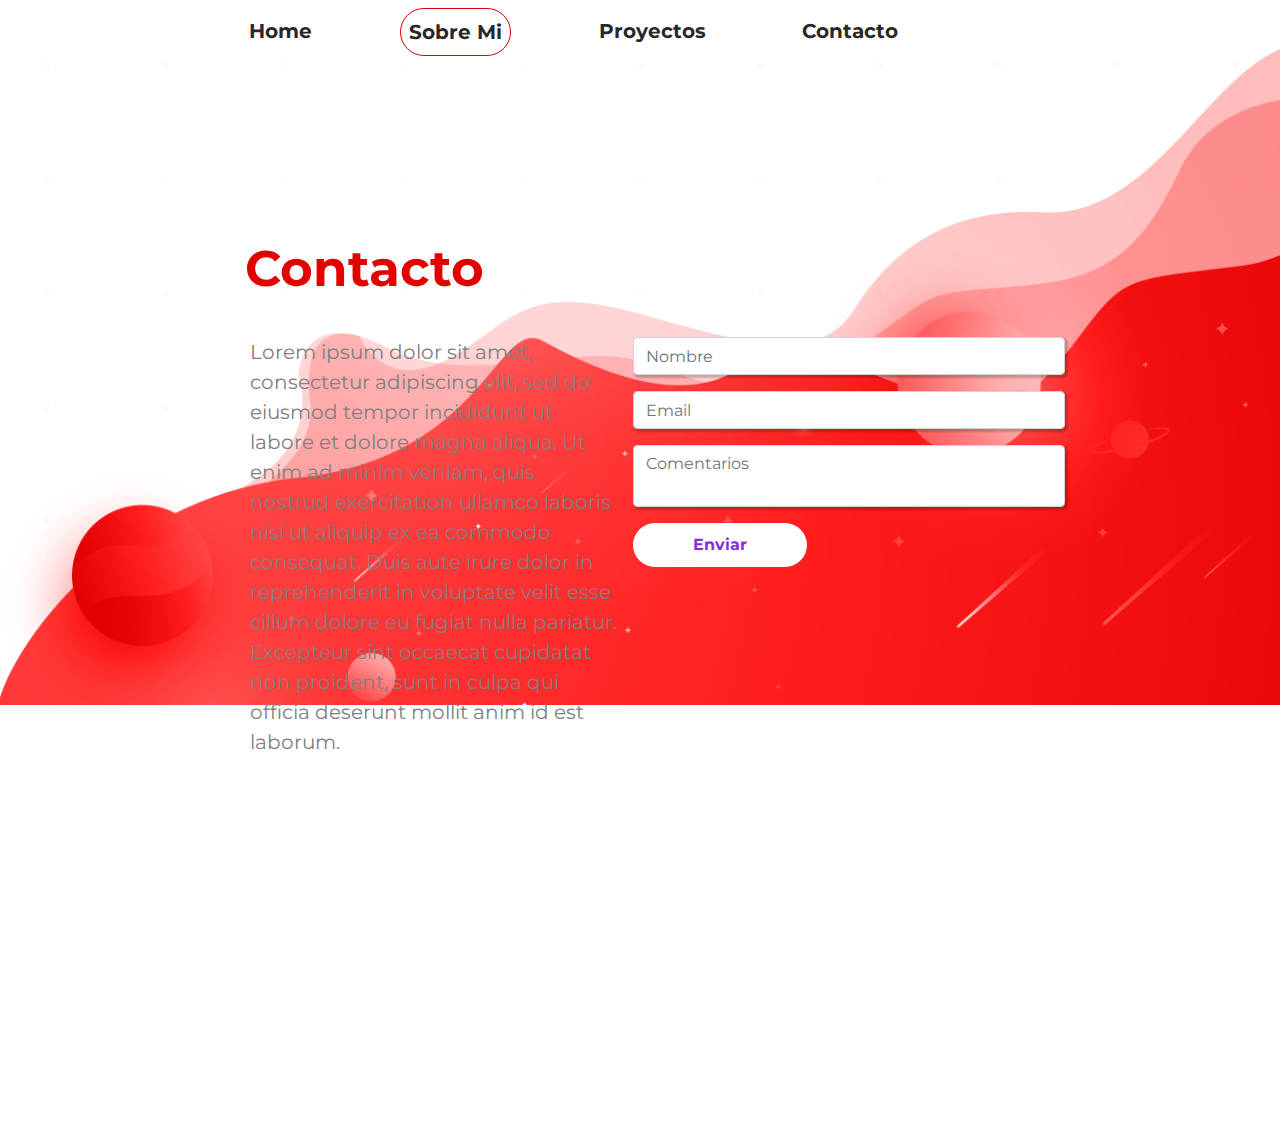
==== contacto.html @ 52be8b6c "configuracion inicial" ====
<!DOCTYPE html>
<html lang="es">

<head>
    <meta charset="UTF-8">
    <meta name="viewport" content="width=device-width, initial-scale=1.0">
    <title>Contacto</title>
    <link rel="stylesheet" href="css/fontawesome/css/all.min.css">
    <link rel="stylesheet" href="css/fontawesome/css/fontawesome.min.css">
    <link rel="stylesheet" href="css/bootstrap/css/bootstrap.min.css">
    <link href="https://fonts.googleapis.com/css2?family=Montserrat&display=swap" rel="stylesheet">
    <link rel="stylesheet" href="css/estilos.css">
    <script src="css/bootstrap/js/bootstrap.min.js"></script>
    <script src="js/jquery-3.5.1.min.js"></script>
    <script src="css/bootstrap/js/bootstrap.bundle.min.js"></script>

</head>

<!--Barra de Navegacion-->

<body id="contacto">
    <header>
        <div class="container">
            <nav class="navbar navbar-expand-sm">
                <button class="navbar-toggler" type="button" data-toggle="collapse" data-target="#navbarsExampleDefault"
                    aria-controls="navbarsExampleDefault" aria-expanded="false" aria-label="Toggle navigation">
                    <span class="navbar-toggler-icon"></span>
                </button>
                <div class="collapse navbar-collapse" id="navbarsExampleDefault">
                    <ul class="navbar-nav mr-auto">
                        <li class="nav-item">
                            <a class="nav-link" href="index.html">Home</a>
                        </li>
                        <li class="nav-item">
                            <a class="nav-link active" href="sobre-mi.html">Sobre Mi</a>
                        </li>
                        <li class="nav-item">
                            <a class="nav-link" href="proyectos.html">Proyectos</a>
                        </li>
                        <li class="nav-item">
                            <a class="nav-link" href="contacto.html">Contacto</a>
                        </li>
                    </ul>
                </div>
                <div class="form-inline my-2 my-lg-0 cv">
                    <a href="">Descargar mi CV</a>
                </div>
            </nav>
        </div>
    </header>

    <!--Titulo Contacto-->
    <main>
        <div class="container">
            <div class="row">
                <div class="col-12">
                    <h1>Contacto</h1>
                </div>
            </div>
        </div>

        <!--Contenido neto de la pagina-->
        <div class="row">
            <div class="col-sm-6 col-12">
                <p>Lorem ipsum dolor sit amet, consectetur adipiscing elit, sed do eiusmod tempor incididunt ut
                    labore et dolore magna aliqua. Ut enim ad minim veniam, quis nostrud exercitation ullamco
                    laboris nisi ut aliquip ex ea commodo consequat. Duis aute irure dolor in reprehenderit in
                    voluptate velit esse cillum dolore eu fugiat nulla pariatur. Excepteur sint occaecat cupidatat
                    non proident, sunt in culpa qui officia deserunt mollit anim id est laborum.</p>
            </div>
            <div class="row">
                <div class="col-sm-6 col-12">
                    <form action="" method="POST">
                        <div class="mb-3">
                            <input type="text" id="txtNombre" name="txtNombre" id="txtNombre" class="form-control sombra"
                                placeholder="Nombre" required>
                        </div>
                        <div class="mb-3">
                            <input type="email" id="txtCorreo" name="txtCorreo" id="txtCorreo" class="form-control sombra"
                                placeholder="Email" required>
                        </div>
                        <div class="mb-3">
                            <textarea name="txtMensaje" id="txtMensaje" placeholder="Comentarios"
                                class="form-control sombra"></textarea>
                        </div>
                    </form>
                    <div class="text-right">
                        <button type="submit" value="ENVIAR" class="btn boton">Enviar</button>
                    </div>
                </div>
            </div>
        </div>
    </main>
    <footer>
        <div class="container bot">
            <div class="row">
                <div class="col-3">
                    <a class="contact" href="https://guithub.com" target="_blank"><i class="fab fa-github"></i></a>
                    <a class="contact" href="https://linkedin.com" target="_blank"><i class="fab fa-linkedin"></i></a>
                </div>
                <div class="col-3">
                    <a class="contact" href="https://depcsuite.com.ar" title="DePcsuite">Patrocinador DePcsuite</a>
                </div>
                <div class="col-3">
                    <a class="contact" href="mailto:rodrigo1998.rz@gmail.com">rodrigo1998.rz@gmail.com</a>
                </div>
                <div class="col-3 text-right">
                    <a href="https://api.whatsapp.com/send?phone=541168165044" target="_blank" title="Whatsapp" class="whatsapp"><img src="../portfolio/images/Whatsapp.png"></a>
                </div>
            </div>
        </div>
    </footer>
</body>
</html>
---- css/estilos.css ----
h1{
    color: #E20000;
    font-weight:bolder;
    margin-left: 20px;
    padding: 175px 0px 30px 0px;
    font-size: 50px;
}

.row{
    margin-right: auto;
}

.bot{
margin-left: auto;
padding: 300px 0px 10px 0px;
}

a{
    text-decoration: underline none;
}
#contacto{
    background-image: url("../images/contacto-fondo.png");
    background-size: 100%;
    background-repeat: no-repeat;
}
a:hover{
    text-decoration: underline #E20000;
    color: white;
}

p{
    color: gray;
    margin-left: 250px;
    font-size: 20px;
}

body{
    font-family: 'Montserrat', sans-serif;
}

nav .nav-link{
    color: #282828;
}

.nav-link:hover{
    background-color: #E20000;
    color: white;
    border-radius: 20px;
}

nav .active{
    border: 1px solid #E20000;
    border-radius: 30px;
}

.nav-item{
    padding: 0px 80px 0px 0px;
}


.navbar-nav{
    font-size: 20px;
    font-weight: bolder;
}

.whatsapp{
    position: fixed 20px;
}


.form-control{
    width: 400%;
}

.sombra{
    box-shadow: 2px 2px 2px 1px rgba(0, 0, 0, 0.2);
}

.cv{
    color: #E20000;
    border: #E20000 solid;
    border-radius: 20px;
    background-color: #E20000;
    font-weight: bolder;
    margin-right: -180px;
}

.boton{
    color: blueviolet;
    background-color: white;
    border: 1px;
    border-radius: 100px;
    padding: 10px 60px;
    font-weight: bolder;
}

.container{
    margin-left: 210px;
    margin-right:auto;
}


textarea{
    resize: none;
}

i{
    font-size: 40px;
}

.mi{
    color: #E20000;
}

.contact{
    color: white
}

#sobre-mi{
    background-image: url("../images/sobre-mi-fondo.png");
    background-size: 100%;
    background-repeat: no-repeat;
    background-color: #E20000;
}

.en-linea{
display: flex;
}

.tecnologias{
    background-color: white;
}

.fondo-rojo{
 background-color: #E20000;
 background-size: 100%;
 margin-left: 0px;
 margin-right: 0px ;
}
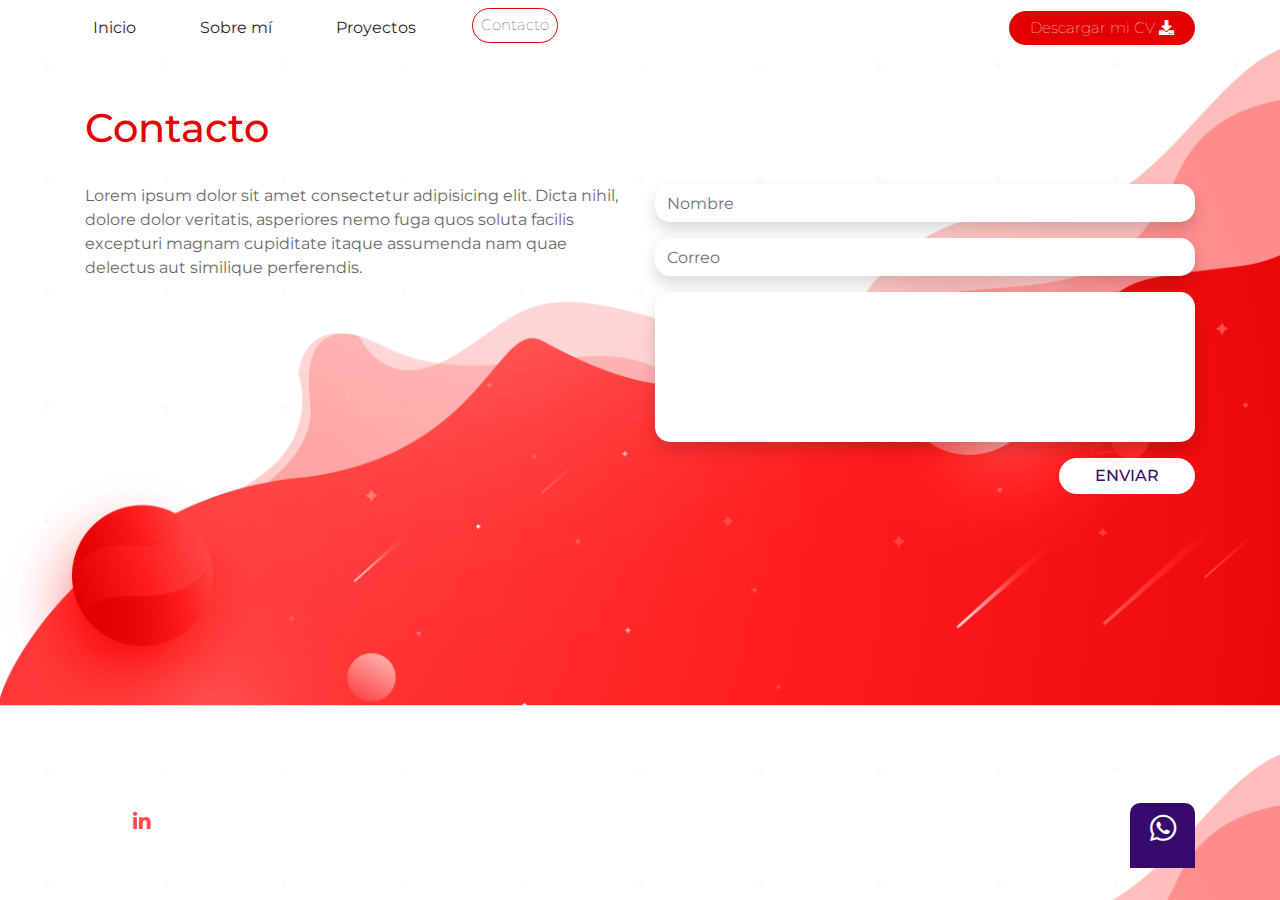
==== commit f83e1c15: "Arreglos" ====
--- a/contacto.html
+++ b/contacto.html
@@ -8,107 +8,94 @@
     <link rel="stylesheet" href="css/fontawesome/css/all.min.css">
     <link rel="stylesheet" href="css/fontawesome/css/fontawesome.min.css">
     <link rel="stylesheet" href="css/bootstrap/css/bootstrap.min.css">
-    <link href="https://fonts.googleapis.com/css2?family=Montserrat&display=swap" rel="stylesheet">
+    <link href="https://fonts.googleapis.com/css2?family=Montserrat:wght@100,200,300,400,500,600,700,800.900&display=swap" rel="stylesheet">
     <link rel="stylesheet" href="css/estilos.css">
     <script src="css/bootstrap/js/bootstrap.min.js"></script>
     <script src="js/jquery-3.5.1.min.js"></script>
     <script src="css/bootstrap/js/bootstrap.bundle.min.js"></script>
-
 </head>
-
-<!--Barra de Navegacion-->
 
 <body id="contacto">
     <header>
         <div class="container">
-            <nav class="navbar navbar-expand-sm">
-                <button class="navbar-toggler" type="button" data-toggle="collapse" data-target="#navbarsExampleDefault"
-                    aria-controls="navbarsExampleDefault" aria-expanded="false" aria-label="Toggle navigation">
-                    <span class="navbar-toggler-icon"></span>
-                </button>
-                <div class="collapse navbar-collapse" id="navbarsExampleDefault">
-                    <ul class="navbar-nav mr-auto">
-                        <li class="nav-item">
-                            <a class="nav-link" href="index.html">Home</a>
-                        </li>
-                        <li class="nav-item">
-                            <a class="nav-link active" href="sobre-mi.html">Sobre Mi</a>
-                        </li>
-                        <li class="nav-item">
-                            <a class="nav-link" href="proyectos.html">Proyectos</a>
-                        </li>
-                        <li class="nav-item">
-                            <a class="nav-link" href="contacto.html">Contacto</a>
-                        </li>
-                    </ul>
+        <nav class="navbar navbar-expand-md px-0">
+            <button class="navbar-toggler" type="button" data-toggle="collapse" data-target="#navbarsExampleDefault"
+                aria-controls="navbarsExampleDefault" aria-expanded="false" aria-label="Toggle navigation">
+                <span class="navbar-toggler-icon"></span>
+            </button>
+            <div class="collapse navbar-collapse" id="navbarsExampleDefault">
+                <ul class="navbar-nav mr-auto">
+                    <li class="nav-item pr-5">
+                        <a class="nav-link" href="index.html">Inicio</a>
+                    </li>
+                    <li class="nav-item pr-5">
+                        <a class="nav-link" href="sobre-mi.html">Sobre mí</a>
+                    </li>
+                    <li class="nav-item pr-5">
+                        <a class="nav-link" href="proyectos.html">Proyectos</a>
+                    </li>
+                    <li class="nav-item">
+                        <a class="nav-link active" href="contacto.html">Contacto</a>
+                    </li>
+                </ul>
+                <div class="form-inline my-2 my-lg-0">
+                    <a href="" class="btn btn-pdf">Descargar mi CV <i class="fas fa-download"></i></a>
                 </div>
-                <div class="form-inline my-2 my-lg-0 cv">
-                    <a href="">Descargar mi CV</a>
-                </div>
-            </nav>
+            </div>
+        </nav>
         </div>
     </header>
-
-    <!--Titulo Contacto-->
     <main>
         <div class="container">
             <div class="row">
-                <div class="col-12">
+                <div class="col-12 mt-sm-5">
                     <h1>Contacto</h1>
                 </div>
             </div>
-        </div>
-
-        <!--Contenido neto de la pagina-->
-        <div class="row">
-            <div class="col-sm-6 col-12">
-                <p>Lorem ipsum dolor sit amet, consectetur adipiscing elit, sed do eiusmod tempor incididunt ut
-                    labore et dolore magna aliqua. Ut enim ad minim veniam, quis nostrud exercitation ullamco
-                    laboris nisi ut aliquip ex ea commodo consequat. Duis aute irure dolor in reprehenderit in
-                    voluptate velit esse cillum dolore eu fugiat nulla pariatur. Excepteur sint occaecat cupidatat
-                    non proident, sunt in culpa qui officia deserunt mollit anim id est laborum.</p>
-            </div>
             <div class="row">
-                <div class="col-sm-6 col-12">
+                <div class="col-sm-6 col-12 mt-4">
+                    <p>Lorem ipsum dolor sit amet consectetur adipisicing elit. Dicta nihil, dolore dolor veritatis, asperiores nemo fuga quos soluta facilis excepturi magnam cupiditate itaque assumenda nam quae delectus aut similique perferendis.</p>
+                </div>
+                <div class="col-sm-6 col-12 mt-4">
                     <form action="" method="POST">
                         <div class="mb-3">
-                            <input type="text" id="txtNombre" name="txtNombre" id="txtNombre" class="form-control sombra"
-                                placeholder="Nombre" required>
+                            <input type="text" id="txtNombre" name="txtNombre" class="form-control shadow" placeholder="Nombre">
                         </div>
                         <div class="mb-3">
-                            <input type="email" id="txtCorreo" name="txtCorreo" id="txtCorreo" class="form-control sombra"
-                                placeholder="Email" required>
+                            <input type="email" id="txtCorreo" name="txtCorreo" class="form-control shadow" placeholder="Correo">
                         </div>
                         <div class="mb-3">
-                            <textarea name="txtMensaje" id="txtMensaje" placeholder="Comentarios"
-                                class="form-control sombra"></textarea>
+                            <textarea name="txtMensaje" id="txtMensaje" class="form-control shadow"></textarea>
                         </div>
                     </form>
                     <div class="text-right">
-                        <button type="submit" value="ENVIAR" class="btn boton">Enviar</button>
+                        <button type="submit" class="btn">ENVIAR</button>
                     </div>
                 </div>
             </div>
+
         </div>
     </main>
     <footer>
-        <div class="container bot">
+        <div class="container">
             <div class="row">
                 <div class="col-3">
-                    <a class="contact" href="https://guithub.com" target="_blank"><i class="fab fa-github"></i></a>
-                    <a class="contact" href="https://linkedin.com" target="_blank"><i class="fab fa-linkedin"></i></a>
+                    <a href="https://github.com" target="_blank" title="Github"><i class="fab fa-github"></i></a>
+                    <a href="https://www.linkedin.com" target="_blank" title="Linkedin"><i class="fab fa-linkedin-in"></i></a>
                 </div>
                 <div class="col-3">
-                    <a class="contact" href="https://depcsuite.com.ar" title="DePcsuite">Patrocinador DePcsuite</a>
+                        Sponsor <a href="https://depcsuite.com" target="_blank" title="DEPCSUITE">DePC Suite</a>
                 </div>
                 <div class="col-3">
-                    <a class="contact" href="mailto:rodrigo1998.rz@gmail.com">rodrigo1998.rz@gmail.com</a>
+                    <a href="mailto:rodrigo1998.rz@gmail.com">rodrigo1998.rz@gmail.com</a>
                 </div>
                 <div class="col-3 text-right">
-                    <a href="https://api.whatsapp.com/send?phone=541168165044" target="_blank" title="Whatsapp" class="whatsapp"><img src="../portfolio/images/Whatsapp.png"></a>
+                    <a href="https://api.whatsapp.com/send?phone=541162423341" title="Whatsapp"><i class="fab fa-whatsapp"></i></a>
                 </div>
+
             </div>
         </div>
     </footer>
 </body>
+
 </html>--- a/css/estilos.css
+++ b/css/estilos.css
@@ -1,139 +1,105 @@
-h1{
-    color: #E20000;
-    font-weight:bolder;
-    margin-left: 20px;
-    padding: 175px 0px 30px 0px;
-    font-size: 50px;
-}
-
-.row{
-    margin-right: auto;
-}
-
-.bot{
-margin-left: auto;
-padding: 300px 0px 10px 0px;
-}
-
-a{
-    text-decoration: underline none;
-}
-#contacto{
-    background-image: url("../images/contacto-fondo.png");
-    background-size: 100%;
-    background-repeat: no-repeat;
-}
-a:hover{
-    text-decoration: underline #E20000;
-    color: white;
-}
-
-p{
-    color: gray;
-    margin-left: 250px;
-    font-size: 20px;
-}
-
 body{
     font-family: 'Montserrat', sans-serif;
 }
-
+h1{
+    color: #E20000;
+}
+p{
+    color: #6A6A6A;
+}
+#proyectos{
+    background-image: url(../images/fondo-proyectos.png);
+    background-size: 100%;
+}
+#proyectos main{
+    height: 83vh;
+}
+#contacto{
+    background-image: url(../images/fondo-contacto.png);
+    background-size: 100%;
+}
+#contacto main{
+    height: 83vh;
+}
+input, textarea{
+    border-radius: 15px !important;
+    border: 0px !important;
+}
+textarea{
+    height: 150px !important;
+    resize: none;
+}
 nav .nav-link{
     color: #282828;
 }
-
-.nav-link:hover{
+nav .active{
+    border: 1px solid #E20000;
+    font-size: 15px;
+    border-radius: 20px;
+    padding: 5px 20px;
+    font-weight: 100;
+}
+footer, footer a{
+    color: white;
+    font-weight: 100;
+    font-size: 14px;
+}
+footer .fa-whatsapp{
+    color: white;
+    background-color: #370A6D;
+    font-size: 30px;
+    padding: 10px 19px;
+    border-radius: 10px 10px 0 0;
+    height: 65px;
+    width: 65px;
+}
+footer .fa-github{
+    font-size: 30px;
+    color: white;
+}
+footer .fa-linkedin-in{
+    color: #ff4a49;
+    background-color: white;
+    font-size: 20px;
+    border: 0px;
+    height: 32px;
+    width: 32px;
+    text-align: center;
+    padding: 8px 0 0 0;
+    border-radius: 80px;
+    margin: 0 8px;
+}
+#proyectos footer, #proyectos footer a{
+    color: #E20000;
+}
+#proyectos footer .fa-github{
+    font-size: 30px;
+    color: #E20000;
+}
+#proyectos footer .fa-linkedin-in{
+    color: white;
+    background-color: #E20000;
+}
+.btn{
+    background-color: #FFFFFF;
+    color: #370A6D;
+    font-weight: 500;
+    font-size: 16px;
+    border-radius: 20px;
+    padding: 5px 35px;
+}
+.btn:hover{
+    color: #FFFFFF;
+    background-color: #370A6D;
+}
+.btn-pdf{
     background-color: #E20000;
     color: white;
+    font-size: 15px;
     border-radius: 20px;
+    padding: 5px 20px;
+    font-weight: 100;
 }
-
-nav .active{
-    border: 1px solid #E20000;
-    border-radius: 30px;
+.btn-pdf:hover{
+    text-decoration: underline;
 }
-
-.nav-item{
-    padding: 0px 80px 0px 0px;
-}
-
-
-.navbar-nav{
-    font-size: 20px;
-    font-weight: bolder;
-}
-
-.whatsapp{
-    position: fixed 20px;
-}
-
-
-.form-control{
-    width: 400%;
-}
-
-.sombra{
-    box-shadow: 2px 2px 2px 1px rgba(0, 0, 0, 0.2);
-}
-
-.cv{
-    color: #E20000;
-    border: #E20000 solid;
-    border-radius: 20px;
-    background-color: #E20000;
-    font-weight: bolder;
-    margin-right: -180px;
-}
-
-.boton{
-    color: blueviolet;
-    background-color: white;
-    border: 1px;
-    border-radius: 100px;
-    padding: 10px 60px;
-    font-weight: bolder;
-}
-
-.container{
-    margin-left: 210px;
-    margin-right:auto;
-}
-
-
-textarea{
-    resize: none;
-}
-
-i{
-    font-size: 40px;
-}
-
-.mi{
-    color: #E20000;
-}
-
-.contact{
-    color: white
-}
-
-#sobre-mi{
-    background-image: url("../images/sobre-mi-fondo.png");
-    background-size: 100%;
-    background-repeat: no-repeat;
-    background-color: #E20000;
-}
-
-.en-linea{
-display: flex;
-}
-
-.tecnologias{
-    background-color: white;
-}
-
-.fondo-rojo{
- background-color: #E20000;
- background-size: 100%;
- margin-left: 0px;
- margin-right: 0px ;
-}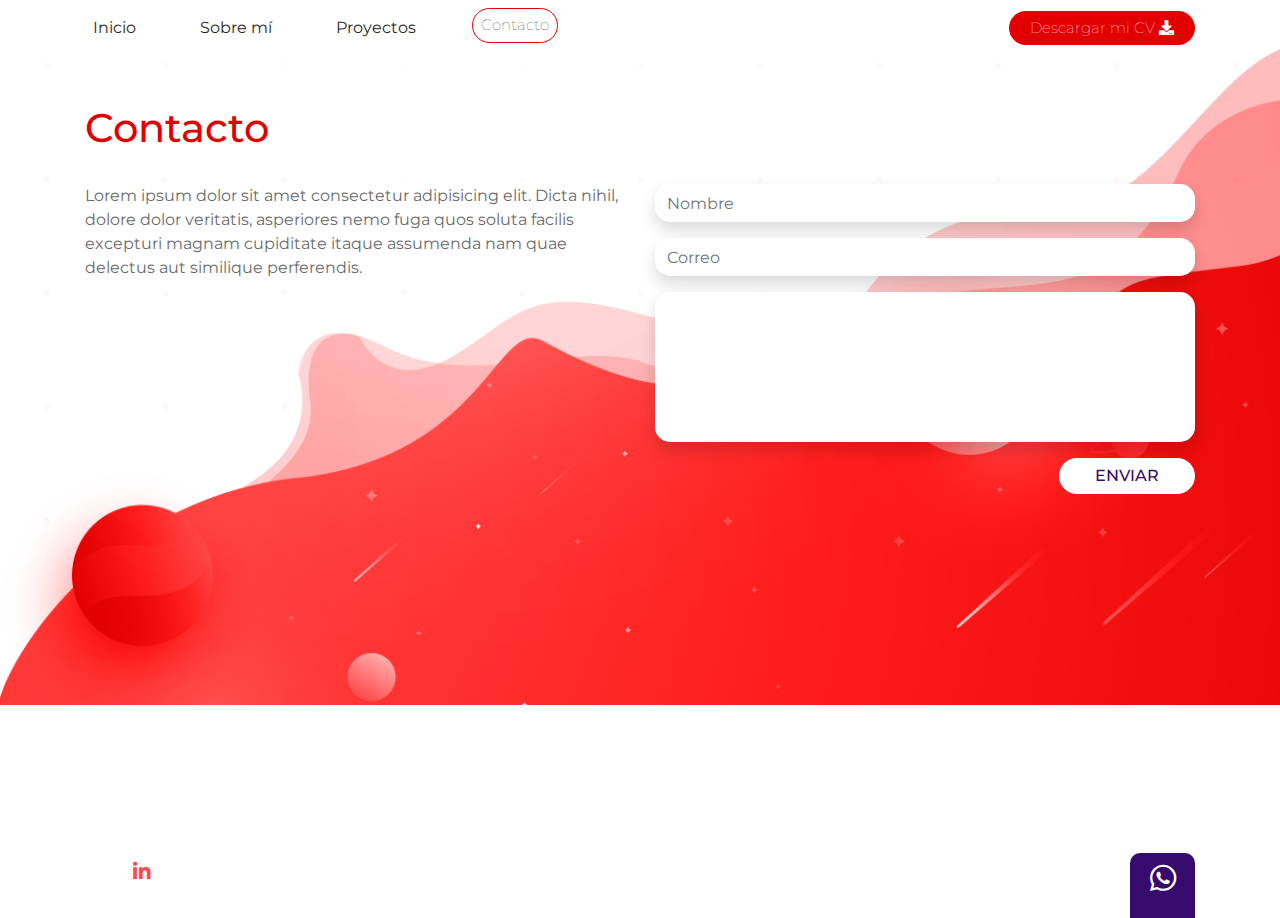
==== commit a29432c0: "cambios menores" ====
--- a/contacto.html
+++ b/contacto.html
@@ -76,7 +76,7 @@
 
         </div>
     </main>
-    <footer>
+    <footer class="abajo">
         <div class="container">
             <div class="row">
                 <div class="col-3">
--- a/css/estilos.css
+++ b/css/estilos.css
@@ -17,6 +17,7 @@
 #contacto{
     background-image: url(../images/fondo-contacto.png);
     background-size: 100%;
+    background-repeat: no-repeat;
 }
 #contacto main{
     height: 83vh;
@@ -103,3 +104,55 @@
 .btn-pdf:hover{
     text-decoration: underline;
 }
+
+@media (max-width: 700px) {/* Para mobile */
+    #inicio {
+        background-size: 100%;
+        background-repeat: no-repeat;
+        background-position-y: 0px;
+        background-position-x: 0;
+    }
+}
+@media (max-width: 768px) {/* Para tablet */
+    #inicio {
+        background-size: 100%;
+        background-repeat: no-repeat;
+        background-position-y: -100px;
+        background-position-x: 0;
+    }
+}
+@media (max-width: 1200px) {/* Para monitores mas grandes */
+    #inicio {
+        background-size: 100%;
+        background-repeat: no-repeat;
+        background-position-y: -180px;
+        background-position-x: 0;
+    }
+}
+
+.gradiente{
+    background: rgb(97,0,0);
+    background: linear-gradient(90deg, rgba(97,0,0,1) 0%, rgba(121,9,9,1) 11%, rgba(255,0,0,1) 76%, rgba(147,1,1,1) 100%); 
+    width: unset;
+
+}
+/*Color y tamaño de letra h2*/
+.blanco{
+color: #FFFFFF;
+font-size: 20px;
+}
+
+#proyectos{
+    background-image: url(../images/sobre-mi-fondo.png);
+    background-size: 100%;
+    background-repeat: no-repeat;
+}
+
+.abajo{
+    margin-top: 50px;
+}
+
+.whapp{
+    position: fixed;
+    text-align: right !important;
+}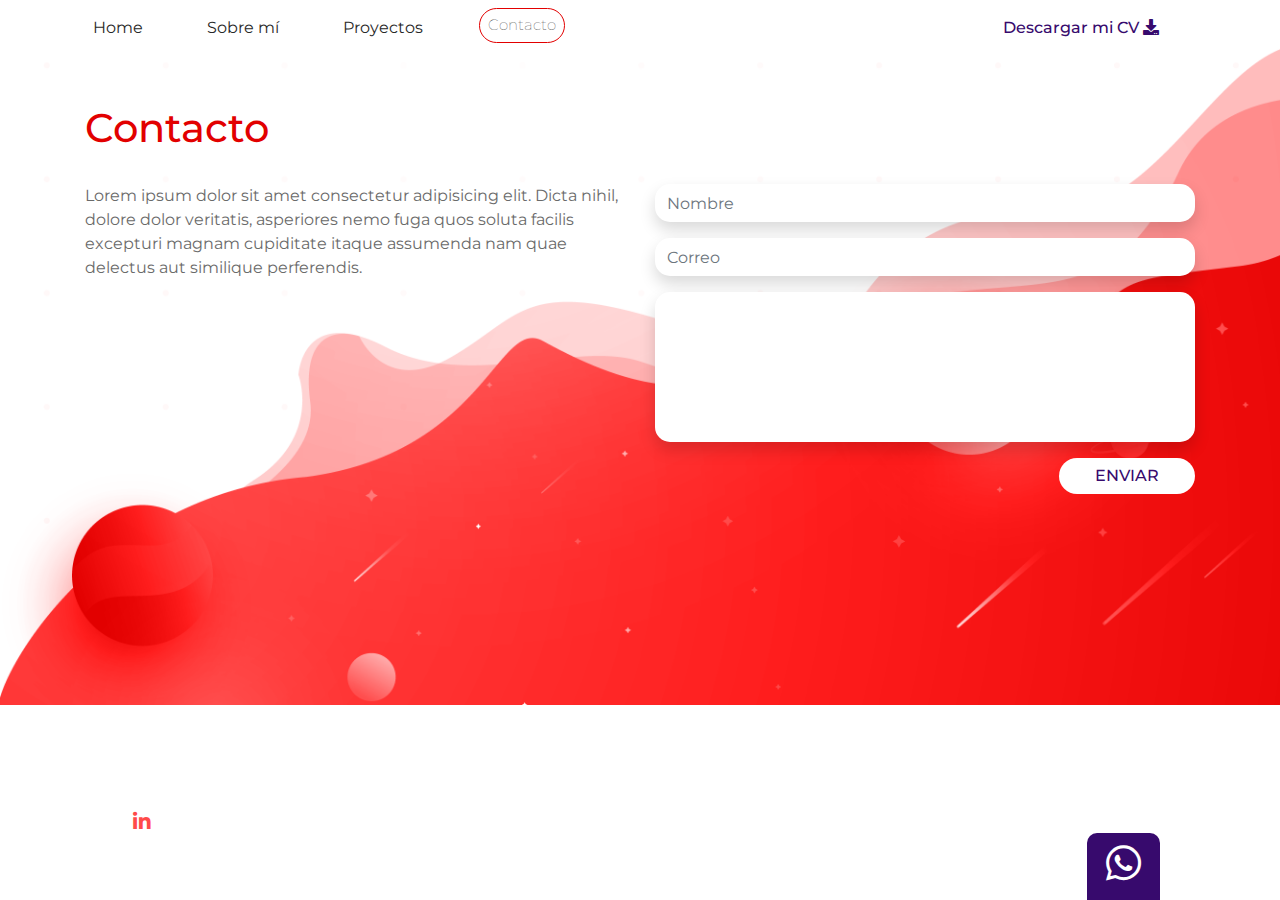
==== commit c2c4c3fa: "mejorando pag" ====
--- a/contacto.html
+++ b/contacto.html
@@ -8,7 +8,9 @@
     <link rel="stylesheet" href="css/fontawesome/css/all.min.css">
     <link rel="stylesheet" href="css/fontawesome/css/fontawesome.min.css">
     <link rel="stylesheet" href="css/bootstrap/css/bootstrap.min.css">
-    <link href="https://fonts.googleapis.com/css2?family=Montserrat:wght@100,200,300,400,500,600,700,800.900&display=swap" rel="stylesheet">
+    <link
+        href="https://fonts.googleapis.com/css2?family=Montserrat:wght@100,200,300,400,500,600,700,800.900&display=swap"
+        rel="stylesheet">
     <link rel="stylesheet" href="css/estilos.css">
     <script src="css/bootstrap/js/bootstrap.min.js"></script>
     <script src="js/jquery-3.5.1.min.js"></script>
@@ -18,33 +20,35 @@
 <body id="contacto">
     <header>
         <div class="container">
-        <nav class="navbar navbar-expand-md px-0">
-            <button class="navbar-toggler" type="button" data-toggle="collapse" data-target="#navbarsExampleDefault"
-                aria-controls="navbarsExampleDefault" aria-expanded="false" aria-label="Toggle navigation">
-                <span class="navbar-toggler-icon"></span>
-            </button>
-            <div class="collapse navbar-collapse" id="navbarsExampleDefault">
-                <ul class="navbar-nav mr-auto">
-                    <li class="nav-item pr-5">
-                        <a class="nav-link" href="index.html">Inicio</a>
-                    </li>
-                    <li class="nav-item pr-5">
-                        <a class="nav-link" href="sobre-mi.html">Sobre mí</a>
-                    </li>
-                    <li class="nav-item pr-5">
-                        <a class="nav-link" href="proyectos.html">Proyectos</a>
-                    </li>
-                    <li class="nav-item">
-                        <a class="nav-link active" href="contacto.html">Contacto</a>
-                    </li>
-                </ul>
-                <div class="form-inline my-2 my-lg-0">
-                    <a href="" class="btn btn-pdf">Descargar mi CV <i class="fas fa-download"></i></a>
+            <nav class="navbar navbar-expand-md px-0">
+                <button class="navbar-toggler" type="button" data-toggle="collapse" data-target="#navbarsExampleDefault"
+                    aria-controls="navbarsExampleDefault" aria-expanded="false" aria-label="Toggle navigation">
+                    <span class="navbar-toggler-icon"></span>
+                </button>
+                <div class="collapse navbar-collapse" id="navbarsExampleDefault">
+                    <ul class="navbar-nav mr-auto">
+                        <li class="nav-item pr-5">
+                            <a class="nav-link" href="index.html">Home</a>
+                        </li>
+                        <li class="nav-item pr-5">
+                            <a class="nav-link" href="sobre-mi.html">Sobre mí</a>
+                        </li>
+                        <li class="nav-item pr-5">
+                            <a class="nav-link" href="proyectos.html">Proyectos</a>
+                        </li>
+                        <li class="nav-item">
+                            <a class="nav-link active" href="contacto.html">Contacto</a>
+                        </li>
+                    </ul>
+                    <div class="form-inline my-2 my-lg-0">
+                        <a href="" class="btn btn-pdf">Descargar mi CV <i class="fas fa-download"></i></a>
+                    </div>
                 </div>
-            </div>
-        </nav>
+            </nav>
         </div>
     </header>
+
+    <!--Formulario-->
     <main>
         <div class="container">
             <div class="row">
@@ -54,15 +58,19 @@
             </div>
             <div class="row">
                 <div class="col-sm-6 col-12 mt-4">
-                    <p>Lorem ipsum dolor sit amet consectetur adipisicing elit. Dicta nihil, dolore dolor veritatis, asperiores nemo fuga quos soluta facilis excepturi magnam cupiditate itaque assumenda nam quae delectus aut similique perferendis.</p>
+                    <p>Lorem ipsum dolor sit amet consectetur adipisicing elit. Dicta nihil, dolore dolor veritatis,
+                        asperiores nemo fuga quos soluta facilis excepturi magnam cupiditate itaque assumenda nam quae
+                        delectus aut similique perferendis.</p>
                 </div>
                 <div class="col-sm-6 col-12 mt-4">
                     <form action="" method="POST">
                         <div class="mb-3">
-                            <input type="text" id="txtNombre" name="txtNombre" class="form-control shadow" placeholder="Nombre">
+                            <input type="text" id="txtNombre" name="txtNombre" class="form-control shadow"
+                                placeholder="Nombre">
                         </div>
                         <div class="mb-3">
-                            <input type="email" id="txtCorreo" name="txtCorreo" class="form-control shadow" placeholder="Correo">
+                            <input type="email" id="txtCorreo" name="txtCorreo" class="form-control shadow"
+                                placeholder="Correo">
                         </div>
                         <div class="mb-3">
                             <textarea name="txtMensaje" id="txtMensaje" class="form-control shadow"></textarea>
@@ -73,24 +81,25 @@
                     </div>
                 </div>
             </div>
-
         </div>
     </main>
-    <footer class="abajo">
+    <footer>
         <div class="container">
             <div class="row">
                 <div class="col-3">
                     <a href="https://github.com" target="_blank" title="Github"><i class="fab fa-github"></i></a>
-                    <a href="https://www.linkedin.com" target="_blank" title="Linkedin"><i class="fab fa-linkedin-in"></i></a>
+                    <a href="https://www.linkedin.com" target="_blank" title="Linkedin"><i
+                            class="fab fa-linkedin-in"></i></a>
                 </div>
                 <div class="col-3">
-                        Sponsor <a href="https://depcsuite.com" target="_blank" title="DEPCSUITE">DePC Suite</a>
+                    Sponsor <a href="https://depcsuite.com" target="_blank" title="DEPCSUITE">DePC Suite</a>
                 </div>
                 <div class="col-3">
                     <a href="mailto:rodrigo1998.rz@gmail.com">rodrigo1998.rz@gmail.com</a>
                 </div>
                 <div class="col-3 text-right">
-                    <a href="https://api.whatsapp.com/send?phone=541162423341" title="Whatsapp"><i class="fab fa-whatsapp"></i></a>
+                    <a href="https://api.whatsapp.com/send?phone=541162423341" title="Whatsapp"><i
+                            class="fab fa-whatsapp"></i></a>
                 </div>
 
             </div>
--- a/css/estilos.css
+++ b/css/estilos.css
@@ -1,3 +1,4 @@
+                                                                                /*Estilos HTML*/
 body{
     font-family: 'Montserrat', sans-serif;
 }
@@ -6,30 +7,16 @@
 }
 p{
     color: #6A6A6A;
-}
-#proyectos{
-    background-image: url(../images/fondo-proyectos.png);
-    background-size: 100%;
-}
-#proyectos main{
-    height: 83vh;
-}
-#contacto{
-    background-image: url(../images/fondo-contacto.png);
-    background-size: 100%;
-    background-repeat: no-repeat;
-}
-#contacto main{
-    height: 83vh;
-}
-input, textarea{
-    border-radius: 15px !important;
-    border: 0px !important;
-}
-textarea{
-    height: 150px !important;
-    resize: none;
-}
+    font-size: 16px;
+}
+h3{
+    font-size: 14px ;
+    font-weight: 300;
+    color: #282828    ;
+}
+
+
+                                                                            /*Estilos Barra navegacion*/
 nav .nav-link{
     color: #282828;
 }
@@ -40,19 +27,24 @@
     padding: 5px 20px;
     font-weight: 100;
 }
-footer, footer a{
-    color: white;
-    font-weight: 100;
-    font-size: 14px;
-}
+
+
+                                                                                /*Estilos Footer*/
 footer .fa-whatsapp{
     color: white;
     background-color: #370A6D;
-    font-size: 30px;
+    font-size: 40px;
     padding: 10px 19px;
     border-radius: 10px 10px 0 0;
-    height: 65px;
-    width: 65px;
+    display: block;
+    width: 73px;
+    height: 70px;
+    color: #fff;
+    position: fixed;
+    right: 120px;
+    bottom: -3px;
+    text-align: center;
+    z-index: 999;
 }
 footer .fa-github{
     font-size: 30px;
@@ -70,16 +62,53 @@
     border-radius: 80px;
     margin: 0 8px;
 }
-#proyectos footer, #proyectos footer a{
-    color: #E20000;
-}
-#proyectos footer .fa-github{
-    font-size: 30px;
-    color: #E20000;
-}
-#proyectos footer .fa-linkedin-in{
-    color: white;
-    background-color: #E20000;
+
+
+                                                                            /*Estilos CONTACTO*/
+
+#contacto main{
+    height: 83vh;
+}
+#contacto{
+    background-image: url("../images/fondo-contacto.png");
+    background-repeat: no-repeat;
+    background-size: 100%;
+}
+#contacto input, textarea{
+    border-radius: 15px !important;
+    border: 0px !important;
+}
+#contacto textarea{
+    height: 150px !important;
+    resize: none;
+}
+#contacto footer, footer a{
+    color: white;
+    font-weight: 100;
+    font-size: 14px;
+}
+#contacto .btn-pdf:hover{
+    text-decoration: underline;
+}
+
+                                                                            /*Estilos PROYECTOS*/
+
+#proyectos p{
+    font-size: 14px;
+    height: 105px;
+}
+#proyectos img{
+    height: 177px;
+}
+.color-gradiente{
+background: rgba(184,37,20,1);
+background: -moz-linear-gradient(left, rgba(184,37,20,1) 0%, rgba(214,52,30,1) 47%, rgba(240,47,23,1) 70%, rgba(240,47,23,1) 100%);
+background: -webkit-gradient(left top, right top, color-stop(0%, rgba(184,37,20,1)), color-stop(47%, rgba(214,52,30,1)), color-stop(70%, rgba(240,47,23,1)), color-stop(100%, rgba(240,47,23,1)));
+background: -webkit-linear-gradient(left, rgba(184,37,20,1) 0%, rgba(214,52,30,1) 47%, rgba(240,47,23,1) 70%, rgba(240,47,23,1) 100%);
+background: -o-linear-gradient(left, rgba(184,37,20,1) 0%, rgba(214,52,30,1) 47%, rgba(240,47,23,1) 70%, rgba(240,47,23,1) 100%);
+background: -ms-linear-gradient(left, rgba(184,37,20,1) 0%, rgba(214,52,30,1) 47%, rgba(240,47,23,1) 70%, rgba(240,47,23,1) 100%);
+background: linear-gradient(to right, rgba(184,37,20,1) 0%, rgba(214,52,30,1) 47%, rgba(240,47,23,1) 70%, rgba(240,47,23,1) 100%);
+filter: progid:DXImageTransform.Microsoft.gradient( startColorstr='#b82514', endColorstr='#f02f17', GradientType=1 );
 }
 .btn{
     background-color: #FFFFFF;
@@ -93,7 +122,7 @@
     color: #FFFFFF;
     background-color: #370A6D;
 }
-.btn-pdf{
+.btn-rojo{
     background-color: #E20000;
     color: white;
     font-size: 15px;
@@ -101,58 +130,253 @@
     padding: 5px 20px;
     font-weight: 100;
 }
-.btn-pdf:hover{
-    text-decoration: underline;
-}
-
-@media (max-width: 700px) {/* Para mobile */
-    #inicio {
-        background-size: 100%;
-        background-repeat: no-repeat;
-        background-position-y: 0px;
-        background-position-x: 0;
+.link-rojo{
+    color: #E20000;
+    font-size: 15px;
+}
+
+#proyectos footer, #proyectos footer a{
+    color: #E20000;
+}
+#proyectos footer .fa-github{
+    font-size: 30px;
+    color: #E20000;
+}
+#proyectos footer .fa-linkedin-in{
+    color: white;
+    background-color: #E20000;
+}
+#proyectos h2{
+    font-size: 16px;
+    text-transform: uppercase;
+    color: white;
+    padding: 0px;
+    margin: 0px;
+}
+
+#proyectos{
+    background-image: url("../images/sobre-mi-fondo.png");
+    background-repeat: no-repeat;
+    background-size: 100%;
+}
+
+                                                                            /*Estilos SOBRE-MI*/
+
+#sobre-mi footer a{
+    color: #E20000;
+}
+
+.img-circle {
+    margin: 1em auto;
+    display: block;
+    background-color: #fff;
+    padding: 10px;
+    border-radius: 50%;
+}
+#sobre-mi footer .fa-github{
+    font-size: 30px;        
+    color: #E20000;
+ }
+
+#sobre-mi footer .fa-linkedin-in{
+    color: white;
+    background-color: #E20000;
+ }
+
+#sobre-mi .redes{
+    font-size: 30px;
+    color: #E20000;
+}
+
+#sobre-mi .card{
+    height: 182px;
+}
+
+#sobre-mi .img-fluid{
+    max-width: 125%;
+}
+
+#sobre-mi{
+    background-image: url("../images/sobre-mi-fondo.png");
+    background-repeat: no-repeat;
+    background-size: 100%;
+}
+
+                                                                            /*Estilos idioma (Sobre-mi)*/
+.idioma{
+    color: white;
+    font-size: 80px;
+}
+
+#idiomas .card2{
+    background-color: #370A6D;
+    border-radius: 20px;
+    margin-left: 15px;
+    margin-top: 2px;
+}
+.fondo{
+    background:whitesmoke;
+}
+
+
+#idiomas .card{
+    border-radius: 20px;
+    width: 550px
+}
+
+.margen-idiomas{
+    margin-left: 175px;
+
+}
+.idiomas-f{
+    font-weight: bold;
+    font-size: 17px;
+}
+.mover{
+    position: relative;
+    right: 30px;
+}
+
+                                                                            /*Estilos Experiencia(Sobre-mi)*/
+
+#experiencia .img-fluid{
+    max-width: 150%;
+}
+
+#experiencia p{
+    font-size: 12px;
+}
+
+#experiencia li{
+    font-size: 12px;
+}
+
+#experiencia .card{
+    height: 270px;
+    width: 550px;
+    border-radius: 20px;
+}
+
+#experiencia .btn{
+    font-size: 12px;
+margin-top: 230px;
+margin-left: -70px;
+background-color: #370A6D;
+color: #FFFFFF;
+}
+
+#experiencia h3{
+    color: #6A6A6A;
+    font-weight: bold;
+}
+
+.text-violet{
+    color: #370A6D !important;
+    font-weight: bolder;
+}
+
+#experiencia li{
+    color: #6A6A6A;
+}
+
+#experiencia .maletin{
+    color: #370A6D;
+    font-size: 50px;
+}
+
+                                                                            /*Estilos Estudios (Sobre-mi)*/
+
+#estudios .img-fluid{
+    max-width: 150%;
+}
+
+#estudios p{
+    font-size: 12px;
+}
+
+#estudios li{
+    font-size: 12px;
+}
+
+#estudios .card{
+    height: 270px;
+    width: 550px;
+    border-radius: 20px;
+}
+
+#estudios .btn{
+    font-size: 12px;
+margin-top: 230px;
+margin-left: -70px;
+background-color: #E20000;
+color: #FFFFFF;
+}
+
+#estudios h3{
+    color: #6A6A6A;
+    font-weight: bold;
+}
+
+.text-red{
+    color: #E20000 !important;
+    font-weight: bolder;
+}
+
+#estudios li{
+    color: #6A6A6A;
+}
+
+#estudios .graduacion{
+    color: #E20000;
+    font-size: 50px
+}
+
+#estudios .red{
+    color: #E20000;
+}
+
+                                                                            /*Estilos INDEX*/
+
+#index footer .fa-github{
+    font-size: 30px;
+    color: #FFFFFF;
+}
+#index footer .fa-linkedin-in{
+    color: white;
+    background-color: #E20000;
+}
+#index footer a{
+color: #FFFFFF;
+}
+#index{
+    background-image: url("../images/fondo-index.png");
+    background-size: 80%;
+    background-repeat: no-repeat;
     }
-}
-@media (max-width: 768px) {/* Para tablet */
-    #inicio {
-        background-size: 100%;
-        background-repeat: no-repeat;
-        background-position-y: -100px;
-        background-position-x: 0;
-    }
-}
-@media (max-width: 1200px) {/* Para monitores mas grandes */
-    #inicio {
-        background-size: 100%;
-        background-repeat: no-repeat;
-        background-position-y: -180px;
-        background-position-x: 0;
-    }
-}
-
-.gradiente{
-    background: rgb(97,0,0);
-    background: linear-gradient(90deg, rgba(97,0,0,1) 0%, rgba(121,9,9,1) 11%, rgba(255,0,0,1) 76%, rgba(147,1,1,1) 100%); 
-    width: unset;
-
-}
-/*Color y tamaño de letra h2*/
-.blanco{
-color: #FFFFFF;
-font-size: 20px;
-}
-
-#proyectos{
-    background-image: url(../images/sobre-mi-fondo.png);
-    background-size: 100%;
-    background-repeat: no-repeat;
+
+
+#index ::placeholder{
+    font-size: 30px;
+}
+
+.mitad{
+    margin-top: 600px;
+}
+.src{
+    padding: 9px 10px 9px 32px;
+    outline: none;
+    font-size: 18px;
+    border-radius: 30px;
+    color: gray;
+    border: 2px solid black;
+    background-image: url("../images/search-solid.svg");
+    background-repeat: no-repeat;
+    background-position-x: 920px;
+    background-position-y:2px ;
+    background-size: 40px;
+    width: 88%;
 }
 
 .abajo{
-    margin-top: 50px;
-}
-
-.whapp{
-    position: fixed;
-    text-align: right !important;
+    margin-top: 90px;
 }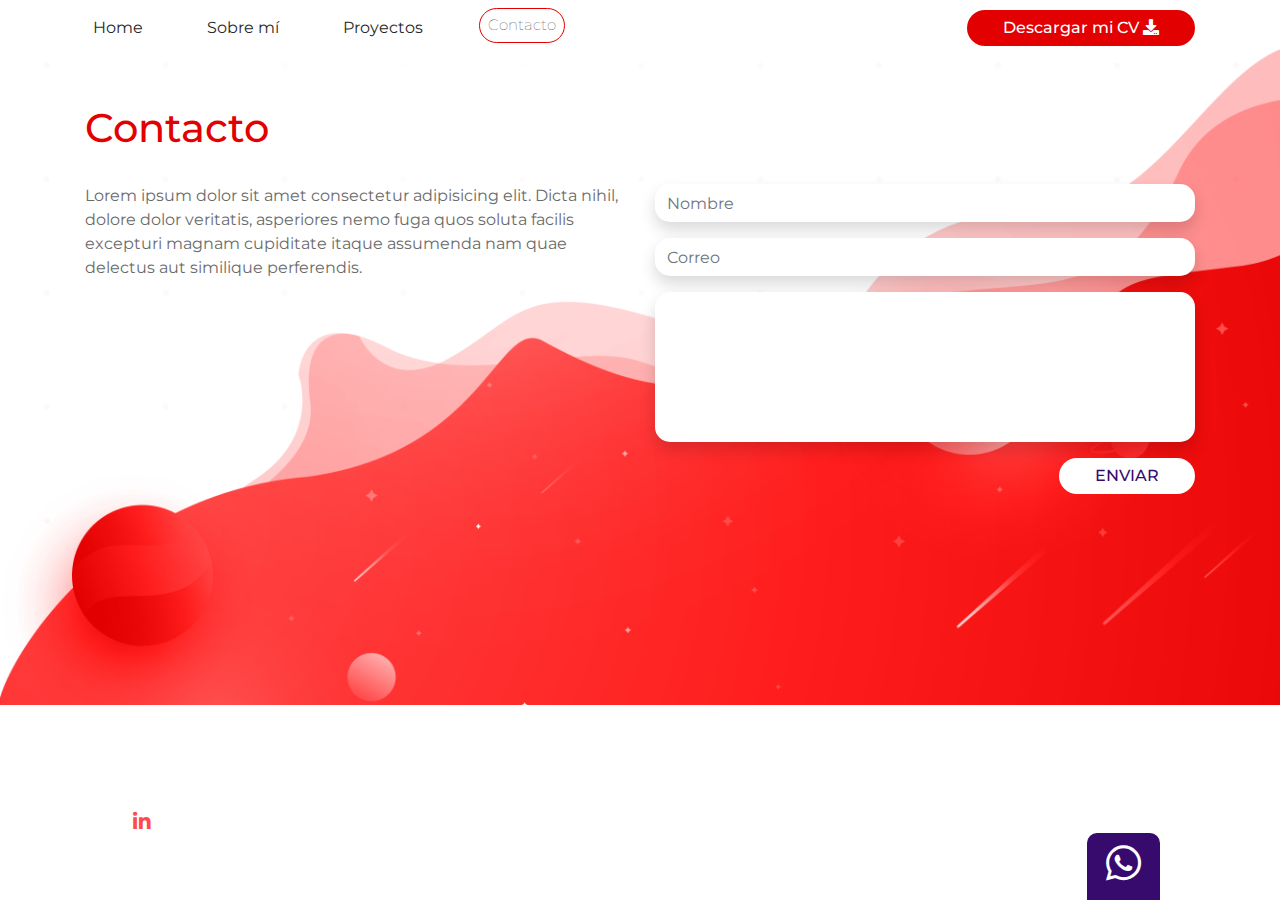
==== commit 9e666657: "cambios" ====
--- a/contacto.html
+++ b/contacto.html
@@ -41,7 +41,7 @@
                         </li>
                     </ul>
                     <div class="form-inline my-2 my-lg-0">
-                        <a href="" class="btn btn-pdf">Descargar mi CV <i class="fas fa-download"></i></a>
+                        <a href="files/Cv Rodrigo Zapata.pdf" target="_blank" class="btn btn-pdf">Descargar mi CV <i class="fas fa-download"></i></a>
                     </div>
                 </div>
             </nav>
@@ -98,7 +98,7 @@
                     <a href="mailto:rodrigo1998.rz@gmail.com">rodrigo1998.rz@gmail.com</a>
                 </div>
                 <div class="col-3 text-right">
-                    <a href="https://api.whatsapp.com/send?phone=541162423341" title="Whatsapp"><i
+                    <a href="https://api.whatsapp.com/send?phone=541162423341" title="Whatsapp" target="blank_"><i
                             class="fab fa-whatsapp"></i></a>
                 </div>
 
--- a/css/estilos.css
+++ b/css/estilos.css
@@ -14,7 +14,6 @@
     font-weight: 300;
     color: #282828    ;
 }
-
 
                                                                             /*Estilos Barra navegacion*/
 nav .nav-link{
@@ -91,6 +90,11 @@
     text-decoration: underline;
 }
 
+#contacto .btn-pdf{
+    background-color: #E20000;
+    color: #FFFFFF;
+}
+
                                                                             /*Estilos PROYECTOS*/
 
 #proyectos p{
@@ -342,8 +346,7 @@
     color: #FFFFFF;
 }
 #index footer .fa-linkedin-in{
-    color: white;
-    background-color: #E20000;
+    background-color: white;
 }
 #index footer a{
 color: #FFFFFF;
@@ -351,9 +354,11 @@
 #index{
     background-image: url("../images/fondo-index.png");
     background-size: 80%;
-    background-repeat: no-repeat;
-    }
-
+    background-repeat: no-repeat;   
+}
+.blanco{
+    color: white;
+}
 
 #index ::placeholder{
     font-size: 30px;
@@ -367,16 +372,18 @@
     outline: none;
     font-size: 18px;
     border-radius: 30px;
-    color: gray;
-    border: 2px solid black;
+    color:white;
+    border: 2px solid white;
     background-image: url("../images/search-solid.svg");
     background-repeat: no-repeat;
     background-position-x: 920px;
     background-position-y:2px ;
     background-size: 40px;
     width: 88%;
+    background: none;
 }
 
 .abajo{
     margin-top: 90px;
-}+}
+
